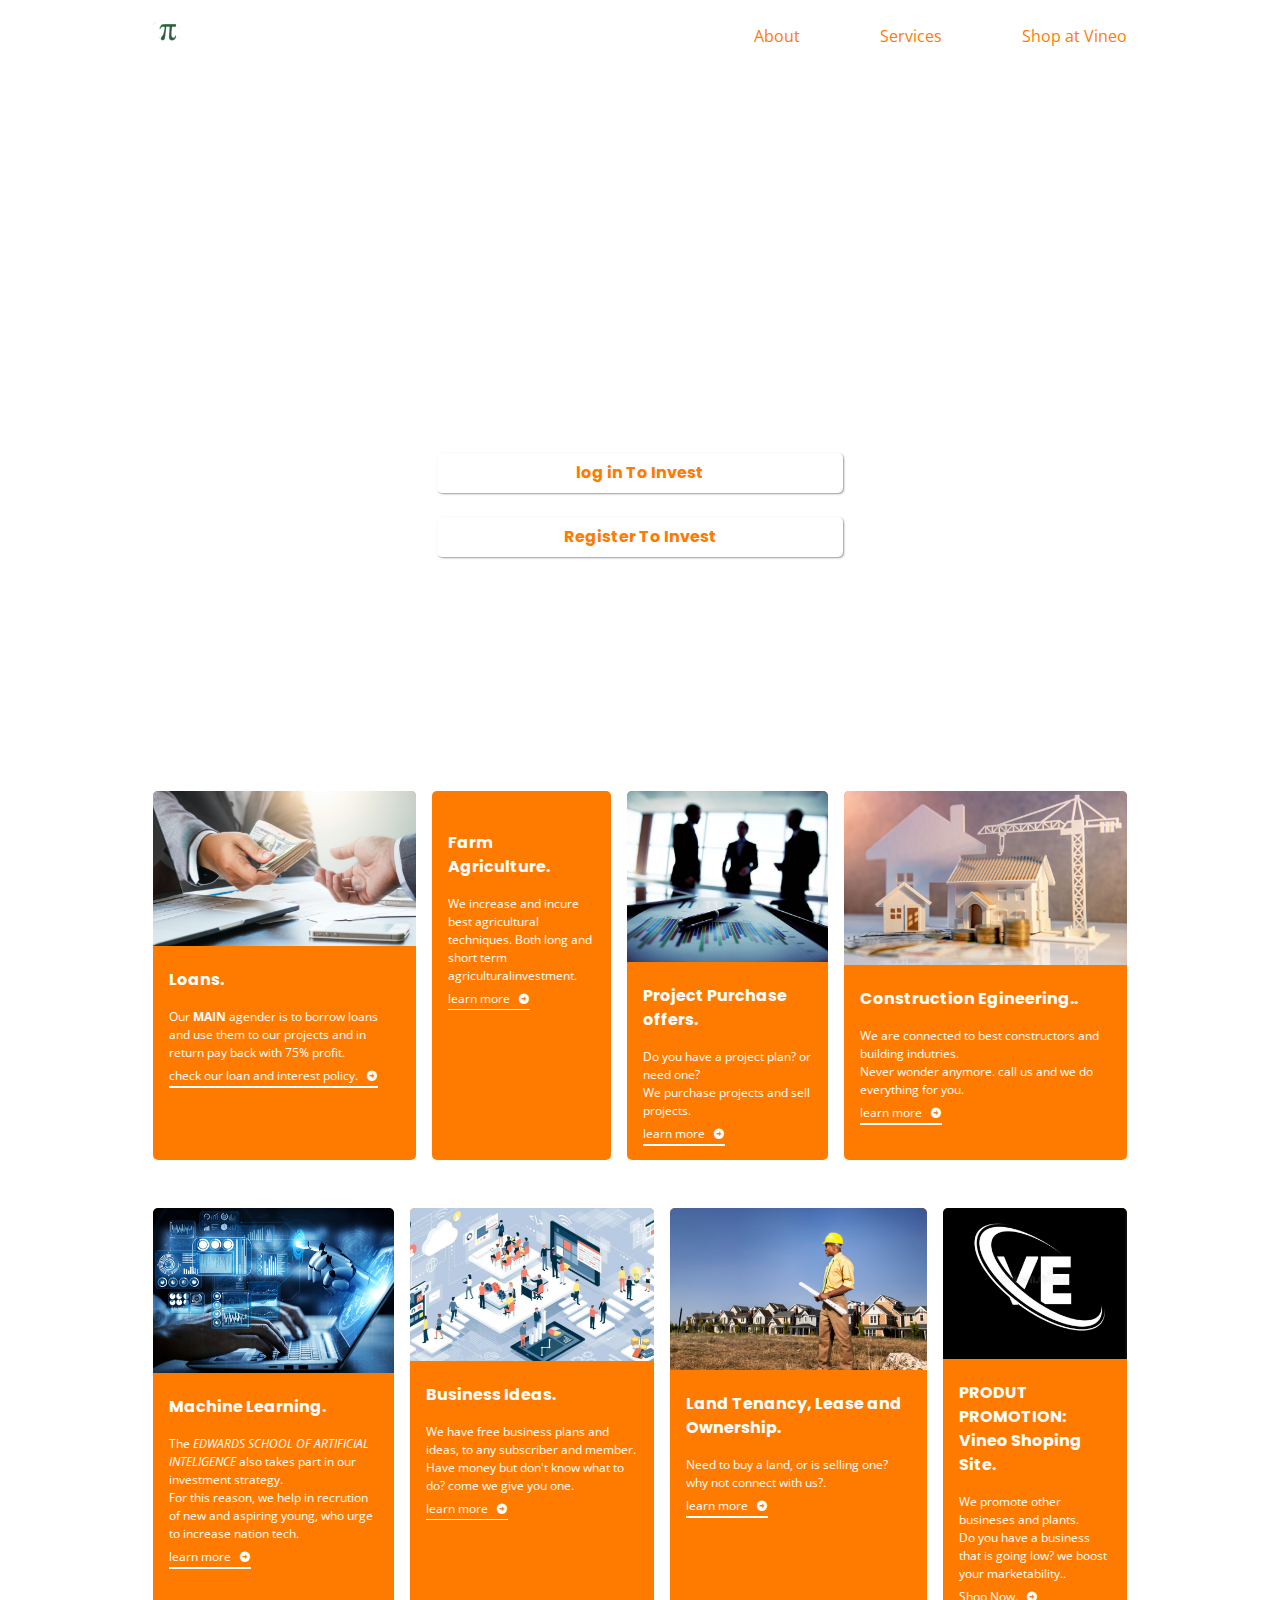
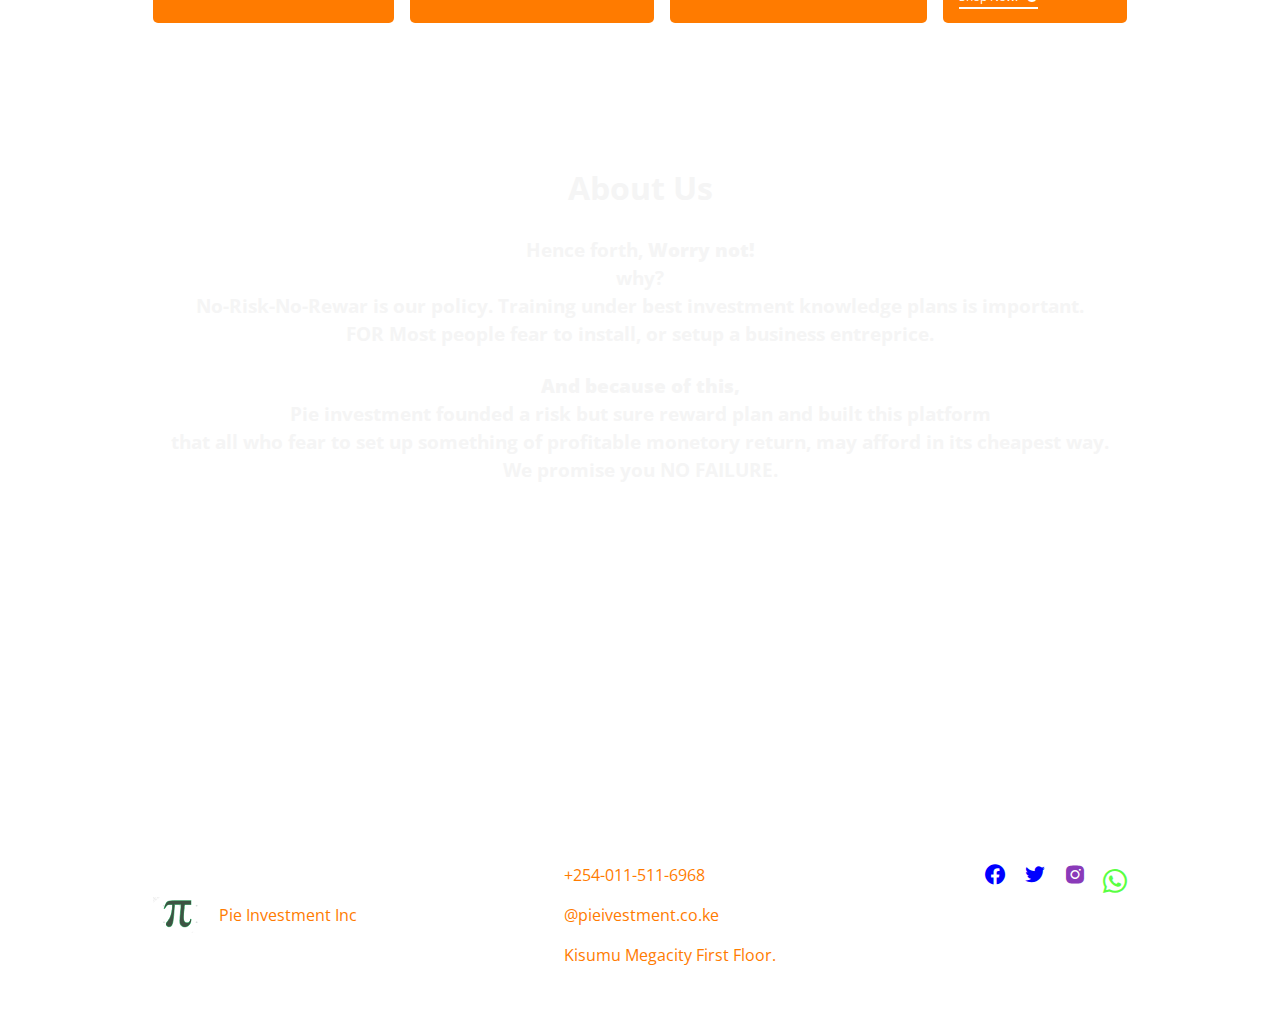
==== index.html @ 2eef3727 "initial" ====
<!DOCTYPE html>
<html lang="en">
<head>
    <meta charset="UTF-8">
    <meta http-equiv="X-UA-Compatible" content="IE=edge">
    <meta name="viewport" content="width=device-width, initial-scale=1.0">
    <link rel='stylesheet' href='https://cdn.jsdelivr.net/npm/bootstrap-icons@1.7.2/font/bootstrap-icons.css'>              
    <link href='https://unpkg.com/boxicons@2.1.2/css/boxicons.min.css' rel='stylesheet'>
    <link rel="stylesheet" href="style.css">
    <link rel="shortcut icon" href="logo.PNG" type="image/x-icon">
    <title>Pie Investment</title>
</head>
<body>
    
    <header class="header">

        
        <nav class="nav--bar flex">
            <div class="container flex">
                <div class="nav--bar__brand">
                    <a href="index.html">
                        <img src="logo.PNG" alt="Expert Farmers Brand" class="nav--bar__img">
                    </a>
                    
                </div>
    
                <div class="nav--bar__nav">
                    <ul class="nav--bar__items flex">
                       
                        <li class="nav--bar__item"><a href="#abt" class="nav--bar__link">About</a></li>
                        <li class="nav--bar__item"><a href="#services" class="nav--bar__link">Services</a></li>
                        <li class="nav--bar__item"><a href="shopping.html" class="nav--bar__link">Shop at Vineo</a></li>
                    </ul>
    
                    <button class="nav--bar__close" id="menuClose">
                        <i class='bx bx-x'></i>
                    </button>
                </div>
                <button class="nav--bar__toggle" id="menuOpen">
                    <i class='bx bxs-grid-alt'></i>
                </button>
            </div>
        </nav>

    </header>
    <main class="main">

        <div class="form" id="loginForm">

            <form action="checklogin.php" method="post">
                <h2>LOGIN</h2>
                <label>Username:</label>
                <input type="text" name="uname"><br><br>
                <label>Password:</label>
                <input type="password" name="pass"><br> 
                <input id="login" type="submit" name="submit" value= "Login"><br>
               
             </form>
            <button class="form--close login--close" id="formClose">
                <i class='bx bx-x'></i>
            </button>
        </div>

        <div class="form" id="regForm">

            <form action="connection.php" method="post">
                <h2>SIGN UP</h2>
                <label>Username:</label><br>
                <input type="text" name="uname" required><br><br>
                <label>Phone Number:</label><br>
                <input type="tel" name="phone" required><br><br>
                <label>Password:</label><br>
                <input type="password" name="pass" required><br> <br>
                <input type="submit" name="submit" value= "Sign Up."><br><br>
               
             </form>
            <button class="form--close reg--close" id="formClose">
                <i class='bx bx-x'></i>
            </button>
        </div>
        <section class="hero">
            <center>
                <div class="container flex">
                    <div class="hero__details flex">
                        <div style="text-align: center; color: #ffffff;">
                            <h1 class="hero__title title">
                                pie investment
                            </h1>
                            <h1> Welcome to pie investment</h1>
                            <h4><i>Be an Invisible Business Person, Under The Best Investment Training Membership.</i></h4>
                               <h3>Be in the <b>LIST</b><br> And:br
                               <br><i> Know Investors deepest secret.</i><br>
                               </h3>
                        </div>  
            
                <a href="#" class="btn" id="loginFormToggle">log in To Invest</a>
                <a href="#" class="btn" id="regFormToggle">Register To Invest</a>
                </div>
            </div>
            </center>
        </section>
<br id="services">
        <section class="show--case">
            <div class="container">
                <h2  class="show--case__title title" style="color: white;">Instant Invetment in the following areas.</h2>

                <div class="flex cases">
                    <div class="show--case__plant">
                        <img src="loan.jpg" alt="" class="show--case__img">
                        <div class="show--case__details">
                            <h3 class="details__title title">Loans.</h3>
                            <p class="details__text">Our <B>MAIN</B> agender is to borrow loans and use them to our projects and in return pay back with 75% profit.</p>
                            <a href="#" class="btn--flex btn--plain">check our loan and interest policy.<i class='bx bxs-right-arrow-circle'></i></a>
                        </div>
                    </div>
                    <div class="show--case__plant">
                        <img src="https://www.agriculturesrilanka.lk/upload/ads/1615-1024x682.jpg" alt="" class="show--case__img">
                        <div class="show--case__details">
                            <h3 class="details__title title">Farm Agriculture.</h3>
                            <p class="details__text">We increase and incure best agricultural techniques. Both long and short term agriculturalinvestment.</p>
                            <a href="#" class="btn--flex btn--plain">learn more <i class='bx bxs-right-arrow-circle'></i></a>
                        </div>
                    </div>
                   
                    <div class="show--case__plant">
                        <img src="project.jpg" alt="" class="show--case__img">
                        <div class="show--case__details">
                            <h3 class="details__title title">Project Purchase offers.</h3>
                            <p class="details__text">Do you have a project plan? or need one?<br>We purchase projects and sell projects.</p>
                            <a href="#" class="btn--flex btn--plain">learn more <i class='bx bxs-right-arrow-circle'></i></a>
                        </div>
                    </div>
                    <div class="show--case__plant">
                        <img src="coffee-grains-1474601.jpg" alt="" class="show--case__img">
                        <div class="show--case__details">
                            <h3 class="details__title title">Construction Egineering..</h3>
                            <p class="details__text">We are connected to best constructors and building indutries. <br>Never wonder anymore. call us and we do everything for you.</p>
                            <a href="#" class="btn--flex btn--plain">learn more <i class='bx bxs-right-arrow-circle'></i></a>
                        </div>
                    </div>
                </div>
                <div class="flex cases">
                    <div class="show--case__plant">
                        <img src="machine.jpg" alt="" class="show--case__img">
                        <div class="show--case__details">
                            <h3 class="details__title title">Machine Learning.</h3>
                            <p class="details__text">The <i>EDWARDS SCHOOL OF ARTIFICIAL INTELIGENCE</i> also takes part in our investment strategy. <br>For this reason, we help in recrution of new and aspiring young, who urge to increase nation tech.</p>
                            <a href="#" class="btn--flex btn--plain">learn more <i class='bx bxs-right-arrow-circle'></i></a>
                        </div>
                    </div>
                    <div class="show--case__plant">
                        <img src="business.jpg" alt="" class="show--case__img">
                        <div class="show--case__details">
                            <h3 class="details__title title">Business Ideas.</h3>
                            <p class="details__text">We have free business plans and ideas, to any subscriber and member. <br>Have money but don't know what to do? come we give you one.</p>
                            <a href="#" class="btn--flex btn--plain">learn more <i class='bx bxs-right-arrow-circle'></i></a>
                        </div>
                    </div>
                    <div class="show--case__plant">
                        <img src="land.jpg" alt="" class="show--case__img">
                        <div class="show--case__details">
                            <h3 class="details__title title">Land Tenancy, Lease and Ownership.</h3>
                            <p class="details__text">Need to buy a land, or is selling one? why not connect with us?.</p>
                            <a href="#" class="btn--flex btn--plain">learn more <i class='bx bxs-right-arrow-circle'></i></a>
                        </div>
                    </div>
                    <div class="show--case__plant">
                        <img src="vineo.jpg" alt="" class="show--case__img">
                        <div class="show--case__details">
                            <h3 class="details__title title">PRODUT PROMOTION: <br> Vineo Shoping Site.</h3>
                            <p class="details__text">We promote other busineses and plants. <br>Do you have a business that is going low? we boost your marketability..</p>
                            <a href="shopping.html" class="btn--flex btn--plain">Shop Now.<i class='bx bxs-right-arrow-circle'></i></a>
                        </div>
                    </div>
                </div>
            </div>
        </section>
        <section id="abt">
           <center  style=" padding: 5%; color: whitesmoke;">
             <p ><h1>About Us</h1></p><br>
            <h3>Hence forth, <b>Worry not!</b><br>why? </h3>
            <p><h3>No-Risk-No-Rewar is our policy. Training under best investment knowledge plans is important. <br>FOR Most people fear to install, or setup a business entreprice.</h3></p><br>
            <p><h3><b>And because of this,</b><br>Pie investment founded a risk but sure reward plan and built this platform <br> that all who fear to set up something of profitable monetory return, may afford in its cheapest way. <br>We promise you NO FAILURE.</h3></p>
        </center><br><br>
            <div class="container flex" style="color: white;">
                <p >We are a non-governmental organization founded by six members, with our CEO and Headquarters in kisumu city..............(location direction).
                  <br>we've got our branches in Nakuru, Nairobi, Nyeri and Migori, and a sub-branch in Muhoroni.
                </p> 
                <p>We are always free to do you a branch distribution, be a memebr and not just but a <b>branch-owner.</b></p>
                </div><br>
                <center style="color: white;">
                    <h3><b>Test us and see yourself rise in an unbelievable-sure economic level.</b></h3>
                    </center>
        </section>

    </main>
    <footer class="footer">

        <div class="container flex">

            <div class="footer__brand flex">
                <img src="logo.PNG" alt="Expert Farmer brand" class="footer__img">
                <p>Pie Investment Inc</p>
            </div>
            <ul class="footer__nav flex">
                <li>+254-011-511-6968</li>
                <li>@pieivestment.co.ke</li>
                <li>Kisumu Megacity First Floor.</li>
            </ul>
                
                <div class="footer__details">
                <div class="footer__socials">
                    <i style="color: blue;" class='bx bxl-facebook-circle'></i>
                    <i style="color: blue;" class='bx bxl-twitter'></i>
                    <i style="color: #8a3ab9" class='bx bxl-instagram-alt'></i>
                    <i style="color: #59ff43" class='bi bi-whatsapp'></i>
                </div>
            </div>
        </div>
        </div>

    </footer>

    <script src="app.js"></script>
</body>
</html>
---- style.css ----
@import url('https://fonts.googleapis.com/css2?family=Open+Sans&family=Poppins:wght@700&display=swap');

*, *::before, *::after {

    padding: 0;
    margin: 0;
    box-sizing: border-box;

}

/* Custom variables */

:root {
    --max-width:62.5rem;
    --normal-fs:1rem;
    --normal-ff:'Open Sans', sans-serif;
    --header-ff:'Poppins', sans-serif;
    --basic-fc:rgb(255, 123, 0);
    --accent-c:#ffffff;

}
html {
    scroll-behavior: smooth;
  }

body {
    min-height: 100vh;
    font-family: var(--normal-ff);
    font-size: var(--normal-fs);
    line-height: 1.5;
    background: url("https://qph.fs.quoracdn.net/main-qimg-2848c2881624b58272640e697793bdd2-c");
    background-repeat: no-repeat;
    background-size: cover;

    color: var(--basic-fc);
}

img {
    max-width: 100%;
}

a {
    text-decoration: none;
    color: inherit;
    display: inline-block;
}
ul {
    list-style: none;
}
textarea {
    resize: none;
}

.container {
    max-width: var(--max-width);
    width: 90%;
    padding: 1%;
    margin: 0 auto;
}
.spacer {
    padding: 1rem;
}
section {
    margin: 2rem 0;
}
button {
    background: transparent;
    border: none;
    cursor: pointer;
    font-size: 1.5rem;
    color: var(--basic-fc);
}

.flex {
    display: flex;
    justify-content: space-between;
}
.grid {
    display: grid;
}

.title {
    font-size: 1.5rem;
    font-family: var(--header-ff);
    margin-bottom: 1rem;
    font-weight: 700;
}
.btn {
    background-color: var(--accent-c);
    padding: .5rem 3.6rem;
    font-family: var(--header-ff);
    font-weight: 700;
    border-radius: 5px;
    box-shadow: 1px 1px 2px rgba(0, 0,0, .4);
    text-align: center;
}

.btn--plain {
    
    font-size: .75rem;
}
.btn--flex{
    position: relative;
    display: inline-flex;
    align-items: center;
    gap: .5rem;
}
.btn--flex::after {
    content: "";
    position: absolute;
    width:100%;
    height: 1.5px;
    top: calc(100% + 1px);
    left: 0;
    background-color: var(--accent-c);
}

/* header styling */

.header .flex {
    align-items: center;
}

.nav--bar {
    position: fixed;
    top: 0;
    width: 100%;
    z-index: 100;
    min-height: 8vh;
    background-color: var(--accent-c);

}
.nav--bar__nav {
    position: fixed;
    width: 80%;
    background-color: var(--accent-c);
    height: 100vh;
    top:0;
    right: -100%;
    align-items: center;
    transition: all .4s ease-in-out;
}
.show--nav {
    right: 0;
}
.nav--bar__items {
    flex-direction: column;
    justify-content: center;
    gap: 5rem;
    height: 100%;
}
.nav--bar__close {
    position: absolute;
    top: 1rem;
    left: 1rem;
}
.nav--bar__img {
    max-width: 30px;
}

.main {
    margin-top: 8vh;
}
.hero .container {

    justify-content: center;
    gap: 3rem;
    align-items: center;
   
}

.hero__details{
    text-align: center;
    max-width: 25.375rem;
    min-height: 54vh;
    flex-direction: column;
    justify-content: center;
    gap:2rem;
}
.hero__title {
    text-transform: uppercase;
    font-size: 2rem;
}


.form {
    position: fixed;
    top: -200%;
    left: 50%;
    padding:3rem 1rem;
    max-width: 25rem;
    width: 100%;
    margin:  0 auto;
    background-color: var(--basic-fc);
    color: var(--accent-c);
    border-radius: 5px;
    margin-bottom: 1rem;
    transform: translateX(-50%);
    transition: all 1s ease-in-out;
    z-index: 1000;

}
.form--close {
    position: absolute;
    top: 1rem;
    right: 1rem;
    color: var(--accent-c);
}
.show--form {
    top: 10%;
}
.form__elements {
    flex-direction: column;
    gap: 1rem;
}

.form__elements input , textarea {
    padding: 1rem;
    border-radius: 5px;
    border: 1px solid var(--accent-c);
    margin-bottom: 1rem;
}
.form__elements textarea {
    min-height: 3.4375rem;
}
.query--form{
    max-width: 52.9375rem;
    width: 50%;
}
.query--form .container{
    flex-direction: column;
}
.query__details {
    width: 50%;
    display: none;
    padding: 1rem 0;
    font-size: .75rem;
    transition: all .4s ease-in-out;
}
.show--query{
    display: block;
}
.query__details div {
    margin-bottom: 1rem;
}
.query__details .title {
    font-size: .75rem !important;
    margin: 0;
}

.crop__img {
    display: none;
}
.crop__details {
    justify-content: flex-start;
    align-items: center;
    gap: 1rem;
}

.cases{
    padding: 1rem 0;
    flex-direction: column;
    align-items: center;
}

.query_form{
    max-width: 20.625rem;
    padding: 1rem 0;
    border-bottom: 1px solid var(--accent-c);
}

.show--case__plant {
    max-width: 20rem;
    margin: 0 auto;
    margin-bottom: 1rem;
    overflow: hidden;
    border-radius: 5px;
    background-color: var(--basic-fc);
    color: var(--accent-c);
    
}
.show--case__details {
    padding: 1rem;
}
.details__title {
    font-size: 1rem;
}
.details__text {
    font-size: .75rem;
}
.footer {
    background-color: var(--accent-c);
    padding: 3rem 0;
    
}

.footer__brand {
    justify-content: flex-start;
    align-items: center;
    gap: 1rem;
    font-size: 1.5rem;
}
.footer .container {
    flex-direction: column;
    gap: 2rem;
}
.footer__img{
    max-width:50px;
}
.footer__text {
    margin-bottom: 1rem;
}
.footer__nav {
    flex-direction: column;
    gap: 1rem;
}
.footer__socials {
    font-size: 1.5rem;
    display: flex;
    gap: 1rem;
}
.footer__socials i{
    cursor: pointer;
}
.footer__socials i:hover {
    color: hotpink;
}

@media (min-width:37.625rem){
    .nav--bar__nav {
        all: unset;
    }
    .nav--bar__items {
        flex-direction: row;
        justify-content: space-between;
        gap: 5rem;
        height: unset;
    }
    .nav--bar__toggle, .nav--bar__close{
        display: none;
    }
    .hero .container {
        padding: 2rem 0;
       
    }
    
    .hero__details{
        text-align: left;
        gap:1.5rem;
    }
    .query--form .container{
        justify-content: flex-start;
        gap: 2rem;
        flex-direction: row;
        align-items: center;
    }
  
    .query__details {
        display: block;
    }

    .cases {
        flex-direction: row;
        align-items: stretch;
        gap: 1rem;
    }

    .footer .container {
        flex-direction: row;
        gap: 2rem;
        
    }
    .footer__brand {
        
        font-size: 1rem;
    }
    

}
@media (min-width:56.3125rem) {
    .hero__img {
        display: flex;
    }
}
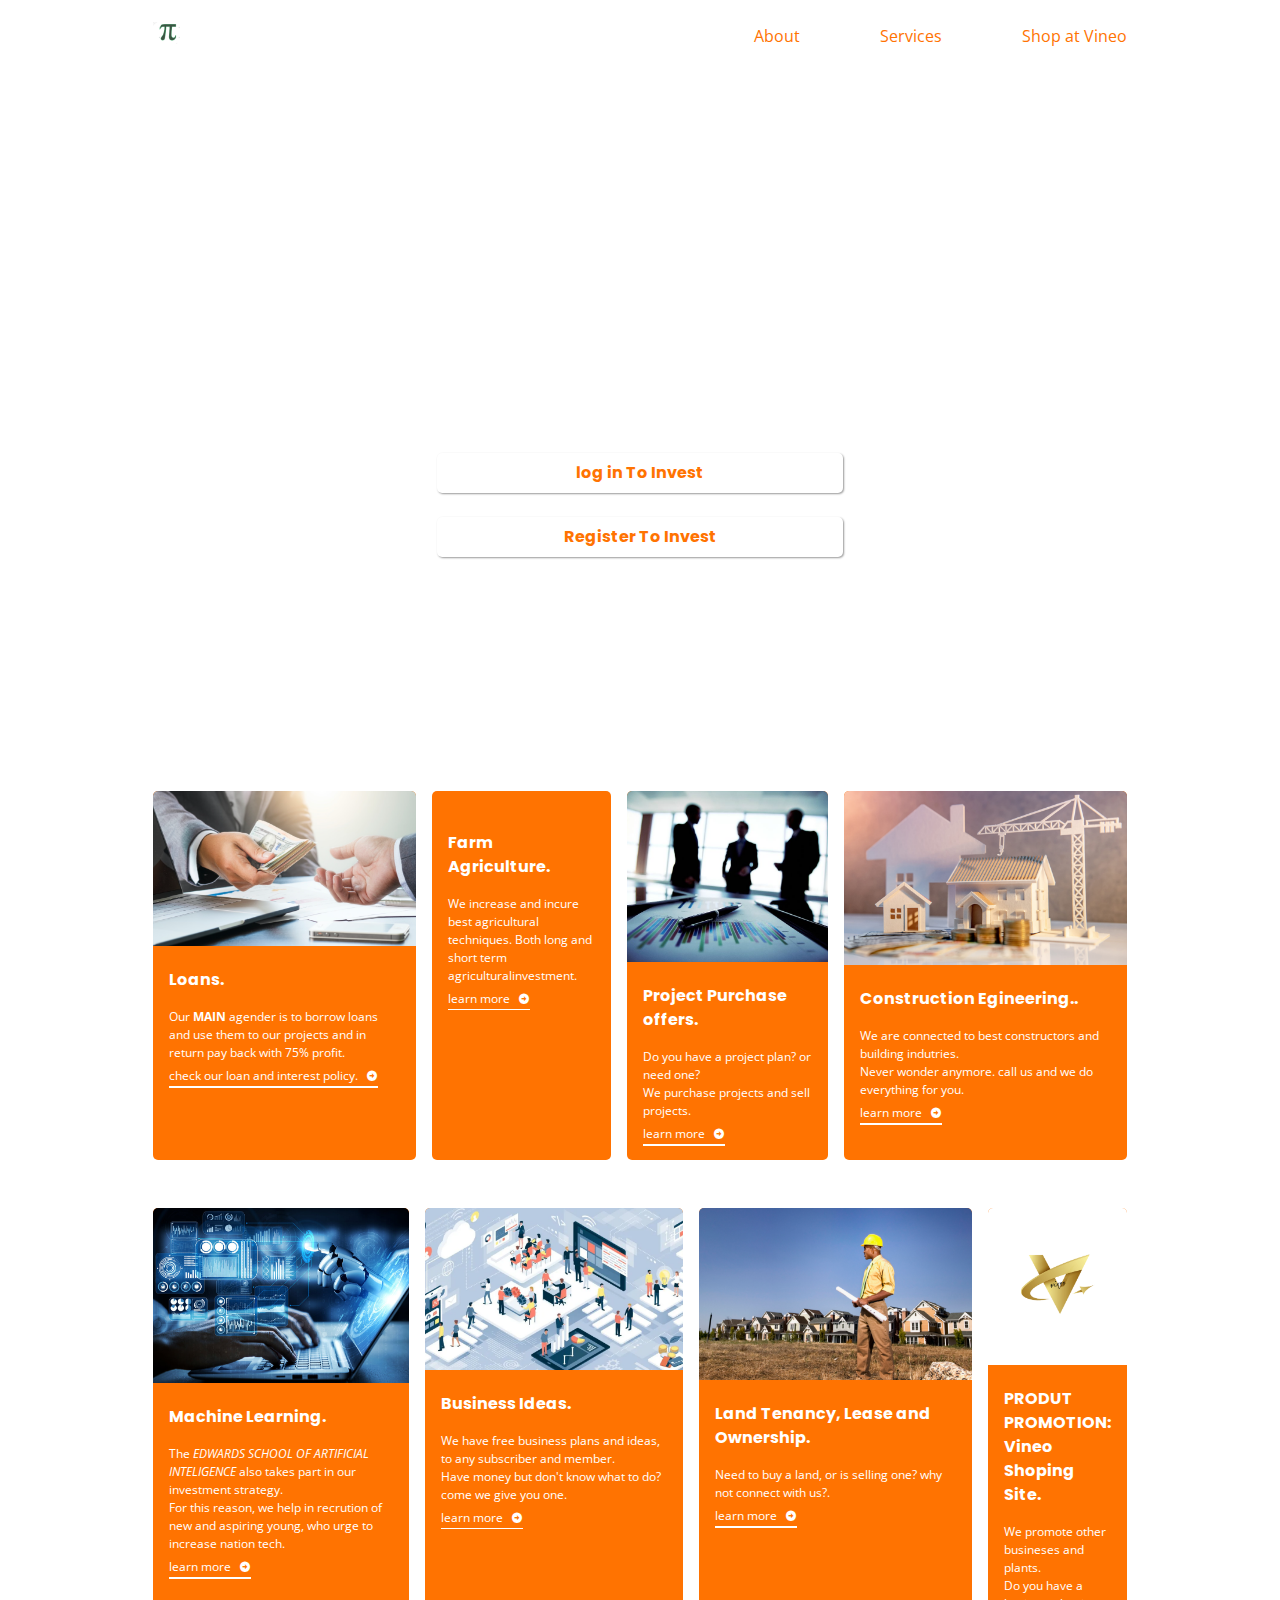
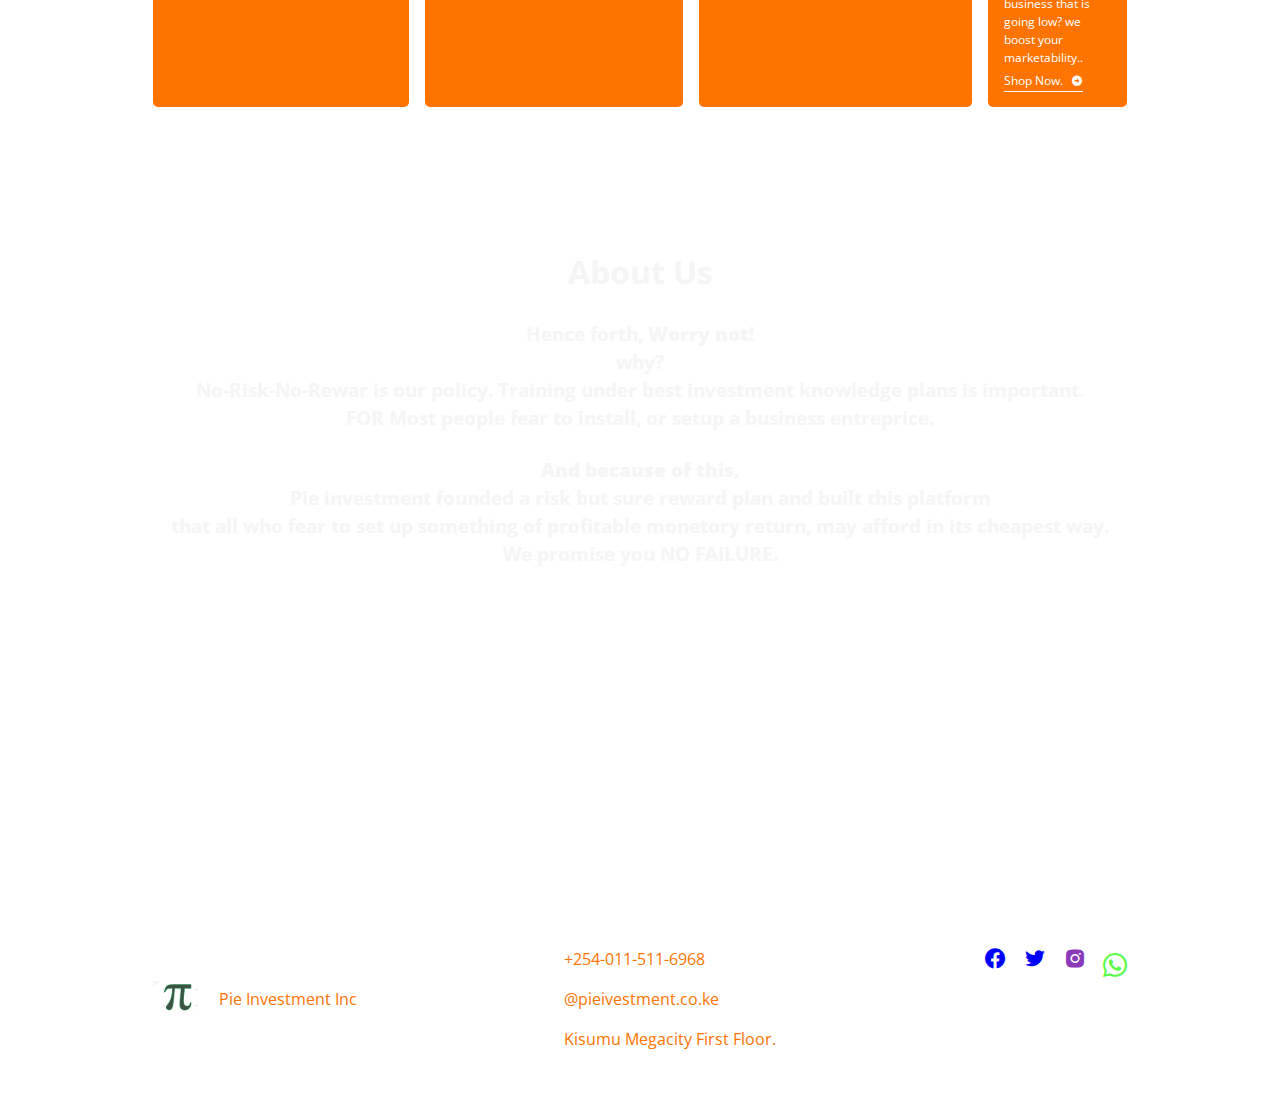
==== commit c4bb6874: "now" ====
--- a/index.html
+++ b/index.html
@@ -53,9 +53,9 @@
                 <input type="text" name="uname"><br><br>
                 <label>Password:</label>
                 <input type="password" name="pass"><br> 
-                <input id="login" type="submit" name="submit" value= "Login"><br>
-               
+                <input type="submit" name="submit" value= "Login"><br>
              </form>
+                   
             <button class="form--close login--close" id="formClose">
                 <i class='bx bx-x'></i>
             </button>
@@ -88,7 +88,7 @@
                             </h1>
                             <h1> Welcome to pie investment</h1>
                             <h4><i>Be an Invisible Business Person, Under The Best Investment Training Membership.</i></h4>
-                               <h3>Be in the <b>LIST</b><br> And:br
+                               <h3>Be in the <b>LIST</b><br> And:
                                <br><i> Know Investors deepest secret.</i><br>
                                </h3>
                         </div>  
@@ -223,4 +223,4 @@
 
     <script src="app.js"></script>
 </body>
-</html>+</html>
--- a/style.css
+++ b/style.css
@@ -15,7 +15,7 @@
     --normal-fs:1rem;
     --normal-ff:'Open Sans', sans-serif;
     --header-ff:'Poppins', sans-serif;
-    --basic-fc:rgb(255, 123, 0);
+    --basic-fc:#ff7301;
     --accent-c:#ffffff;
 
 }
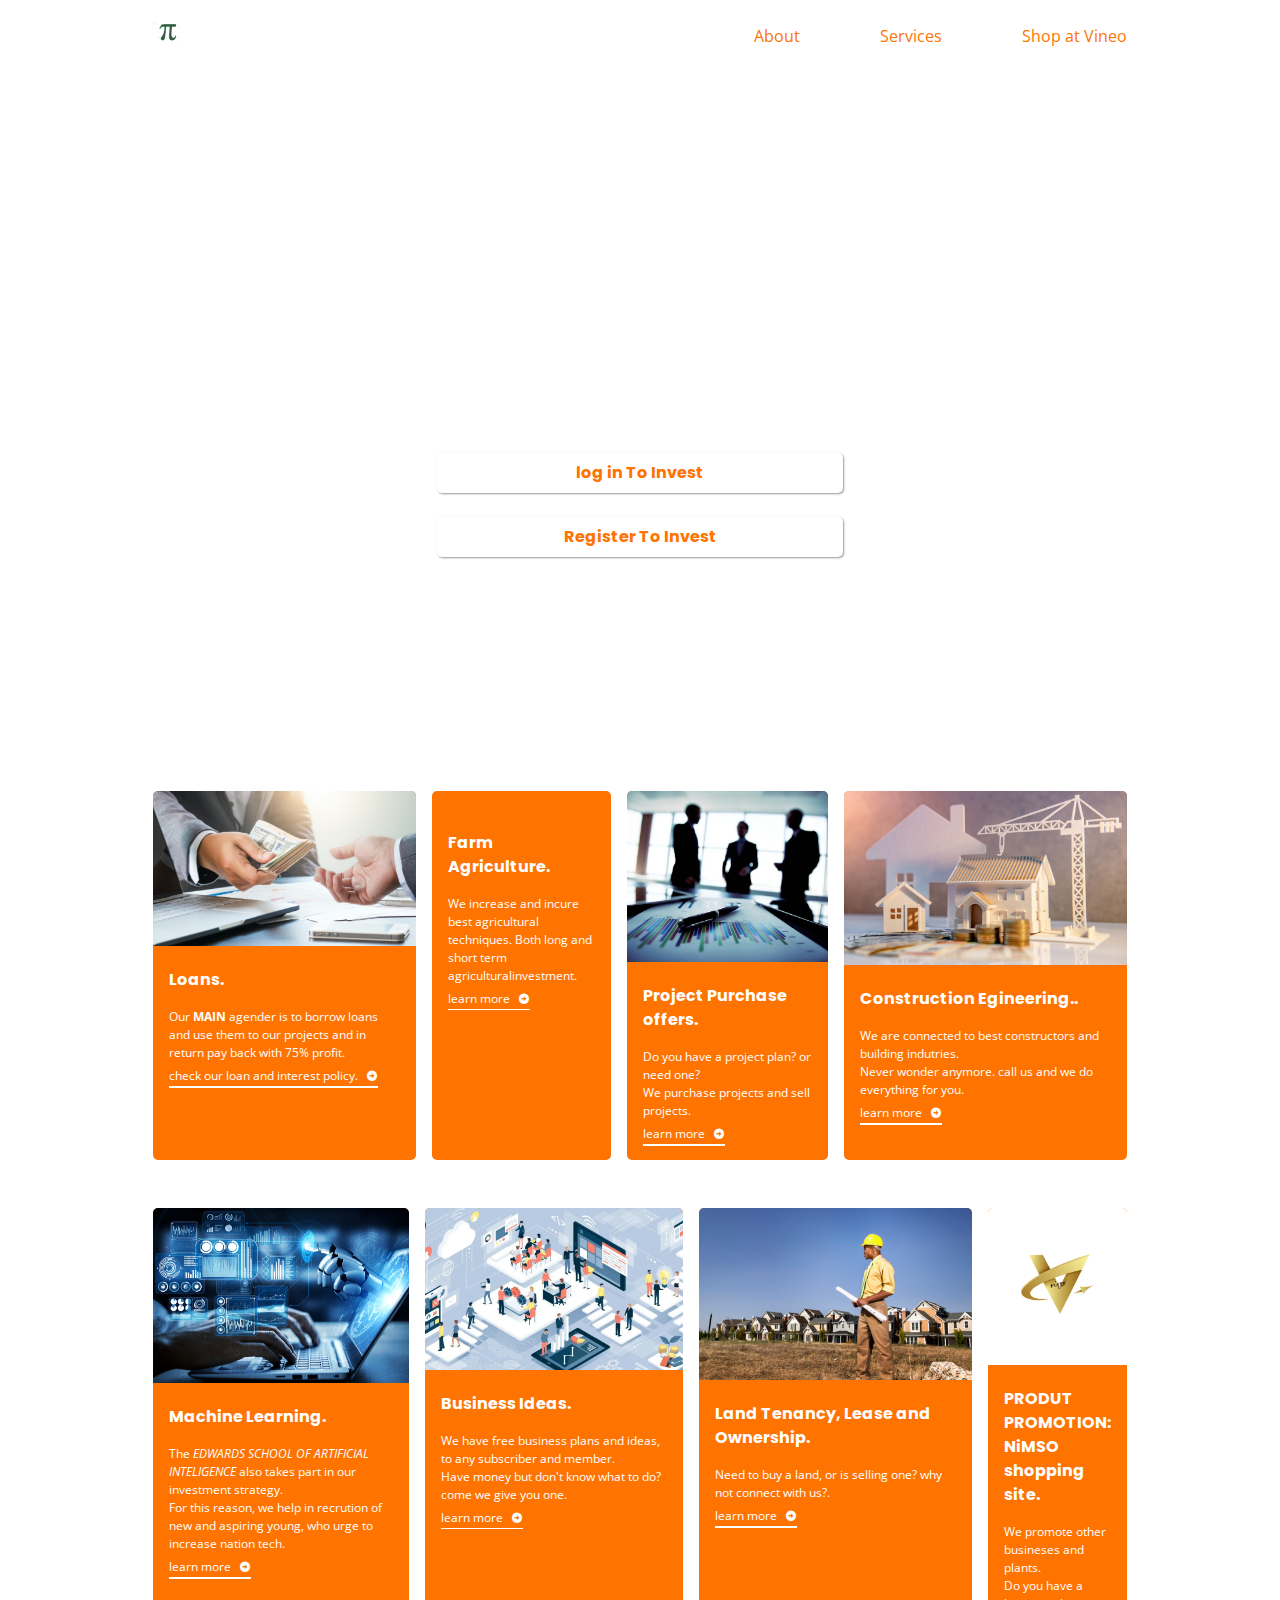
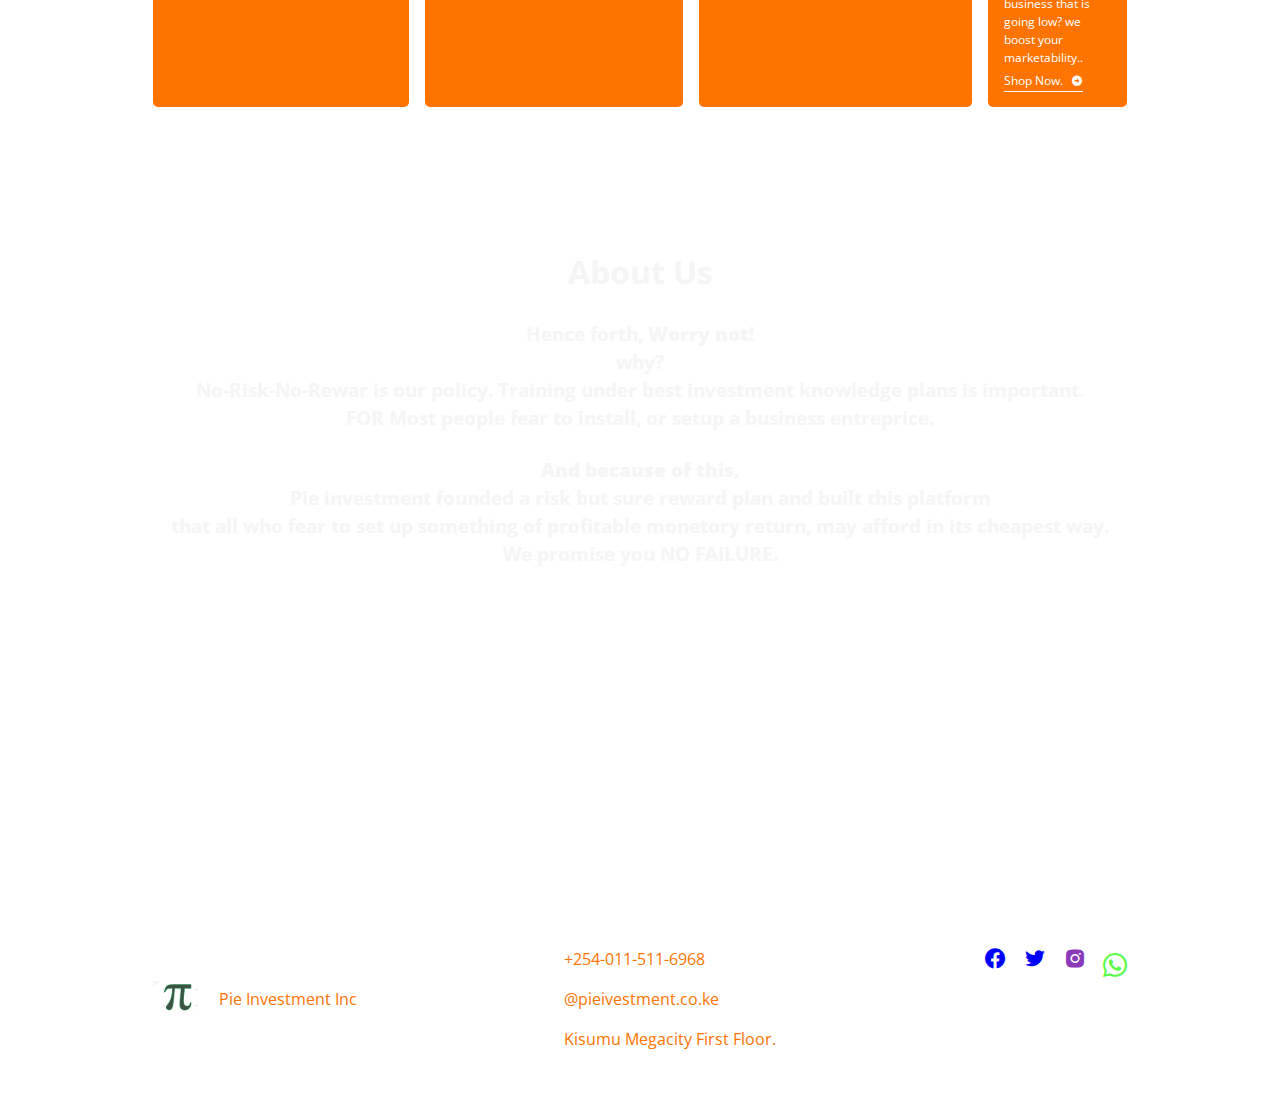
==== commit 7646dd63: "Update index.html" ====
--- a/index.html
+++ b/index.html
@@ -4,7 +4,7 @@
     <meta charset="UTF-8">
     <meta http-equiv="X-UA-Compatible" content="IE=edge">
     <meta name="viewport" content="width=device-width, initial-scale=1.0">
-    <link rel='stylesheet' href='https://cdn.jsdelivr.net/npm/bootstrap-icons@1.7.2/font/bootstrap-icons.css'>              
+    <link rel='stylesheet' href='https://cdn.jsdelivr.net/npm/bootstrap-icons@1.7.2/font/bootstrap-icons.css'> 
     <link href='https://unpkg.com/boxicons@2.1.2/css/boxicons.min.css' rel='stylesheet'>
     <link rel="stylesheet" href="style.css">
     <link rel="shortcut icon" href="logo.PNG" type="image/x-icon">
@@ -167,7 +167,7 @@
                     <div class="show--case__plant">
                         <img src="vineo.jpg" alt="" class="show--case__img">
                         <div class="show--case__details">
-                            <h3 class="details__title title">PRODUT PROMOTION: <br> Vineo Shoping Site.</h3>
+                            <h3 class="details__title title">PRODUT PROMOTION: <br> NiMSO shopping site.</h3>
                             <p class="details__text">We promote other busineses and plants. <br>Do you have a business that is going low? we boost your marketability..</p>
                             <a href="shopping.html" class="btn--flex btn--plain">Shop Now.<i class='bx bxs-right-arrow-circle'></i></a>
                         </div>
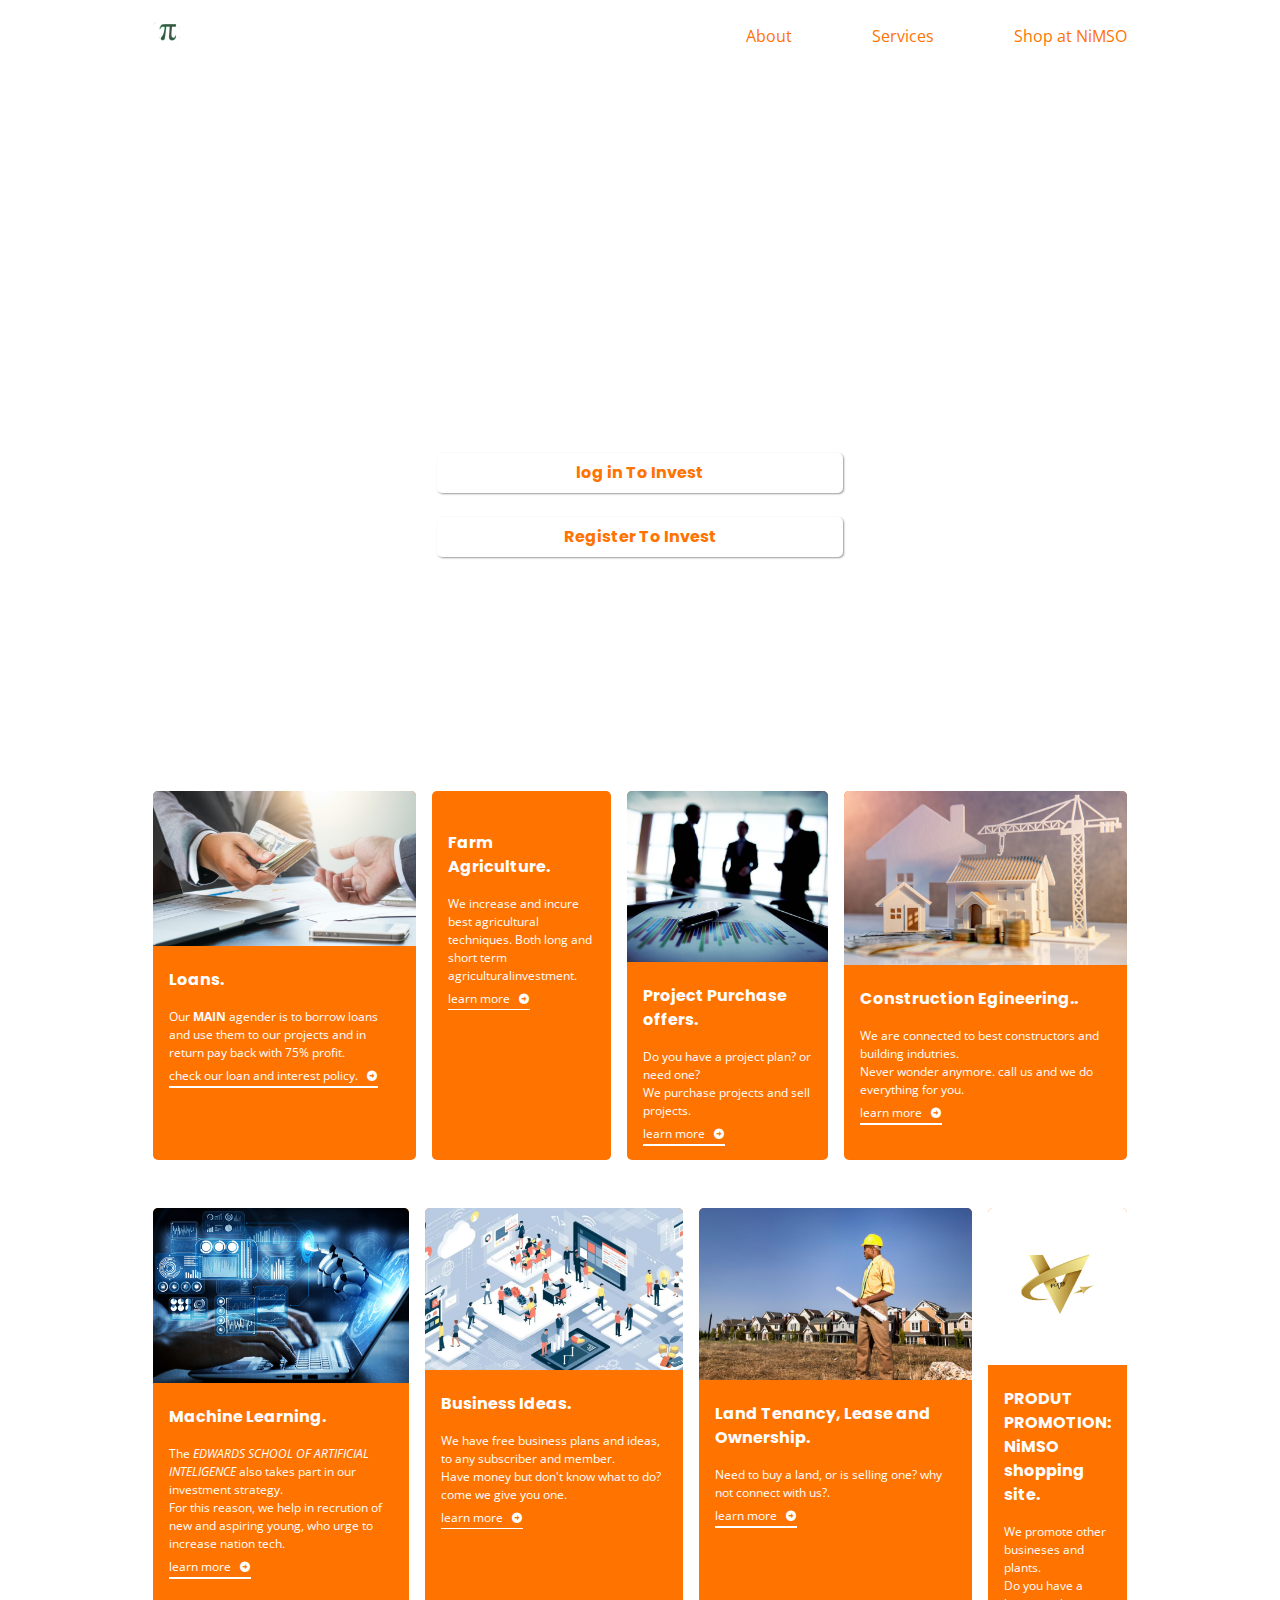
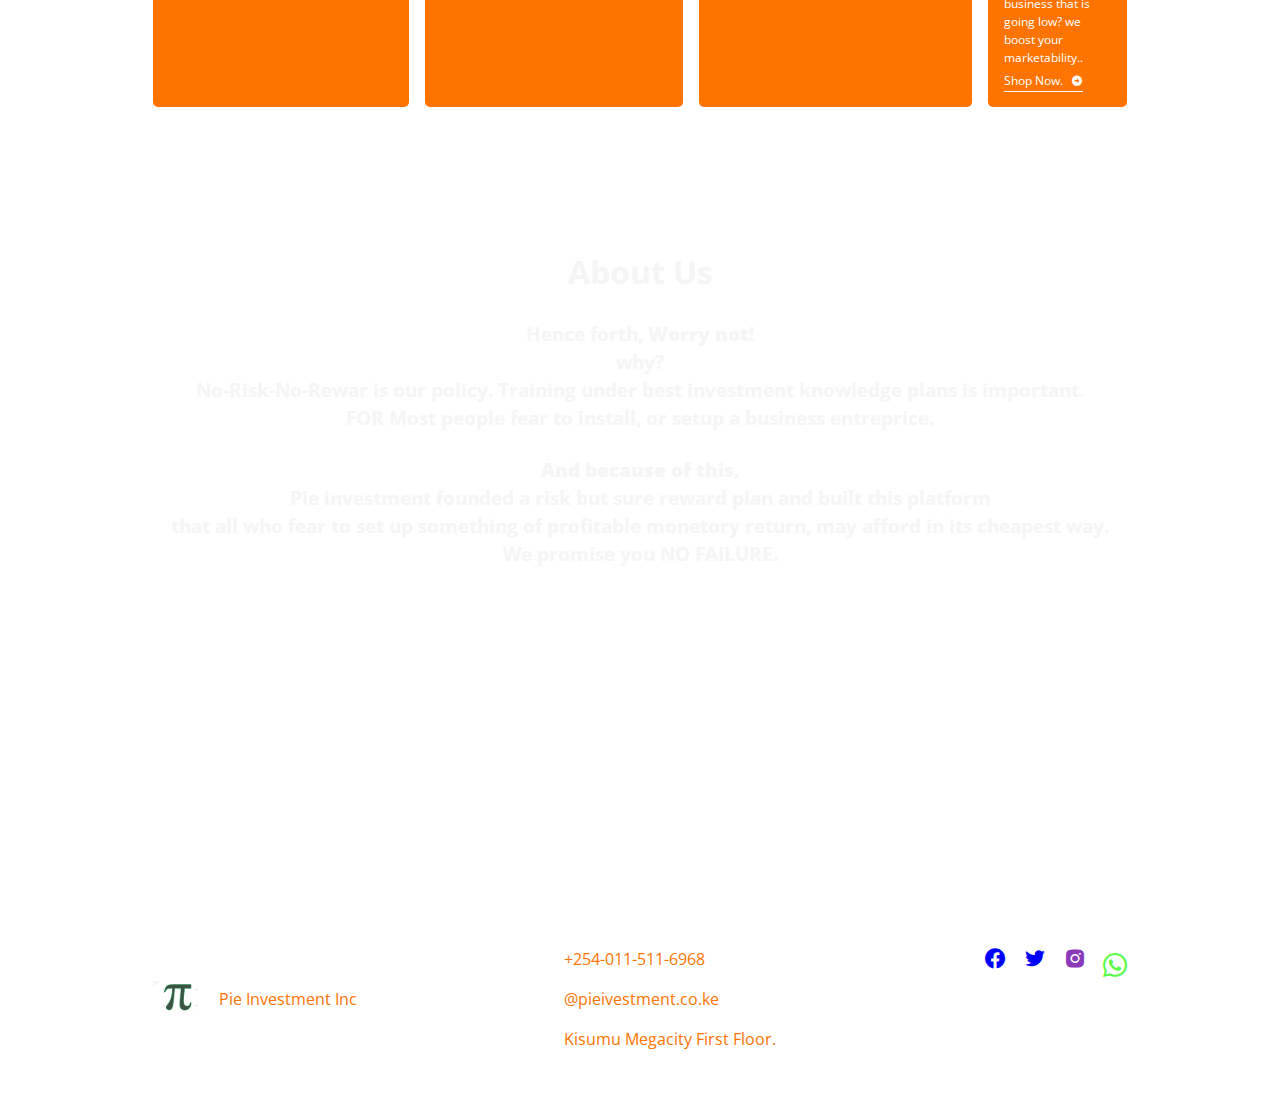
==== commit 40348128: "Update index.html" ====
--- a/index.html
+++ b/index.html
@@ -29,7 +29,7 @@
                        
                         <li class="nav--bar__item"><a href="#abt" class="nav--bar__link">About</a></li>
                         <li class="nav--bar__item"><a href="#services" class="nav--bar__link">Services</a></li>
-                        <li class="nav--bar__item"><a href="shopping.html" class="nav--bar__link">Shop at Vineo</a></li>
+                        <li class="nav--bar__item"><a href="shopping.html" class="nav--bar__link">Shop at NiMSO</a></li>
                     </ul>
     
                     <button class="nav--bar__close" id="menuClose">
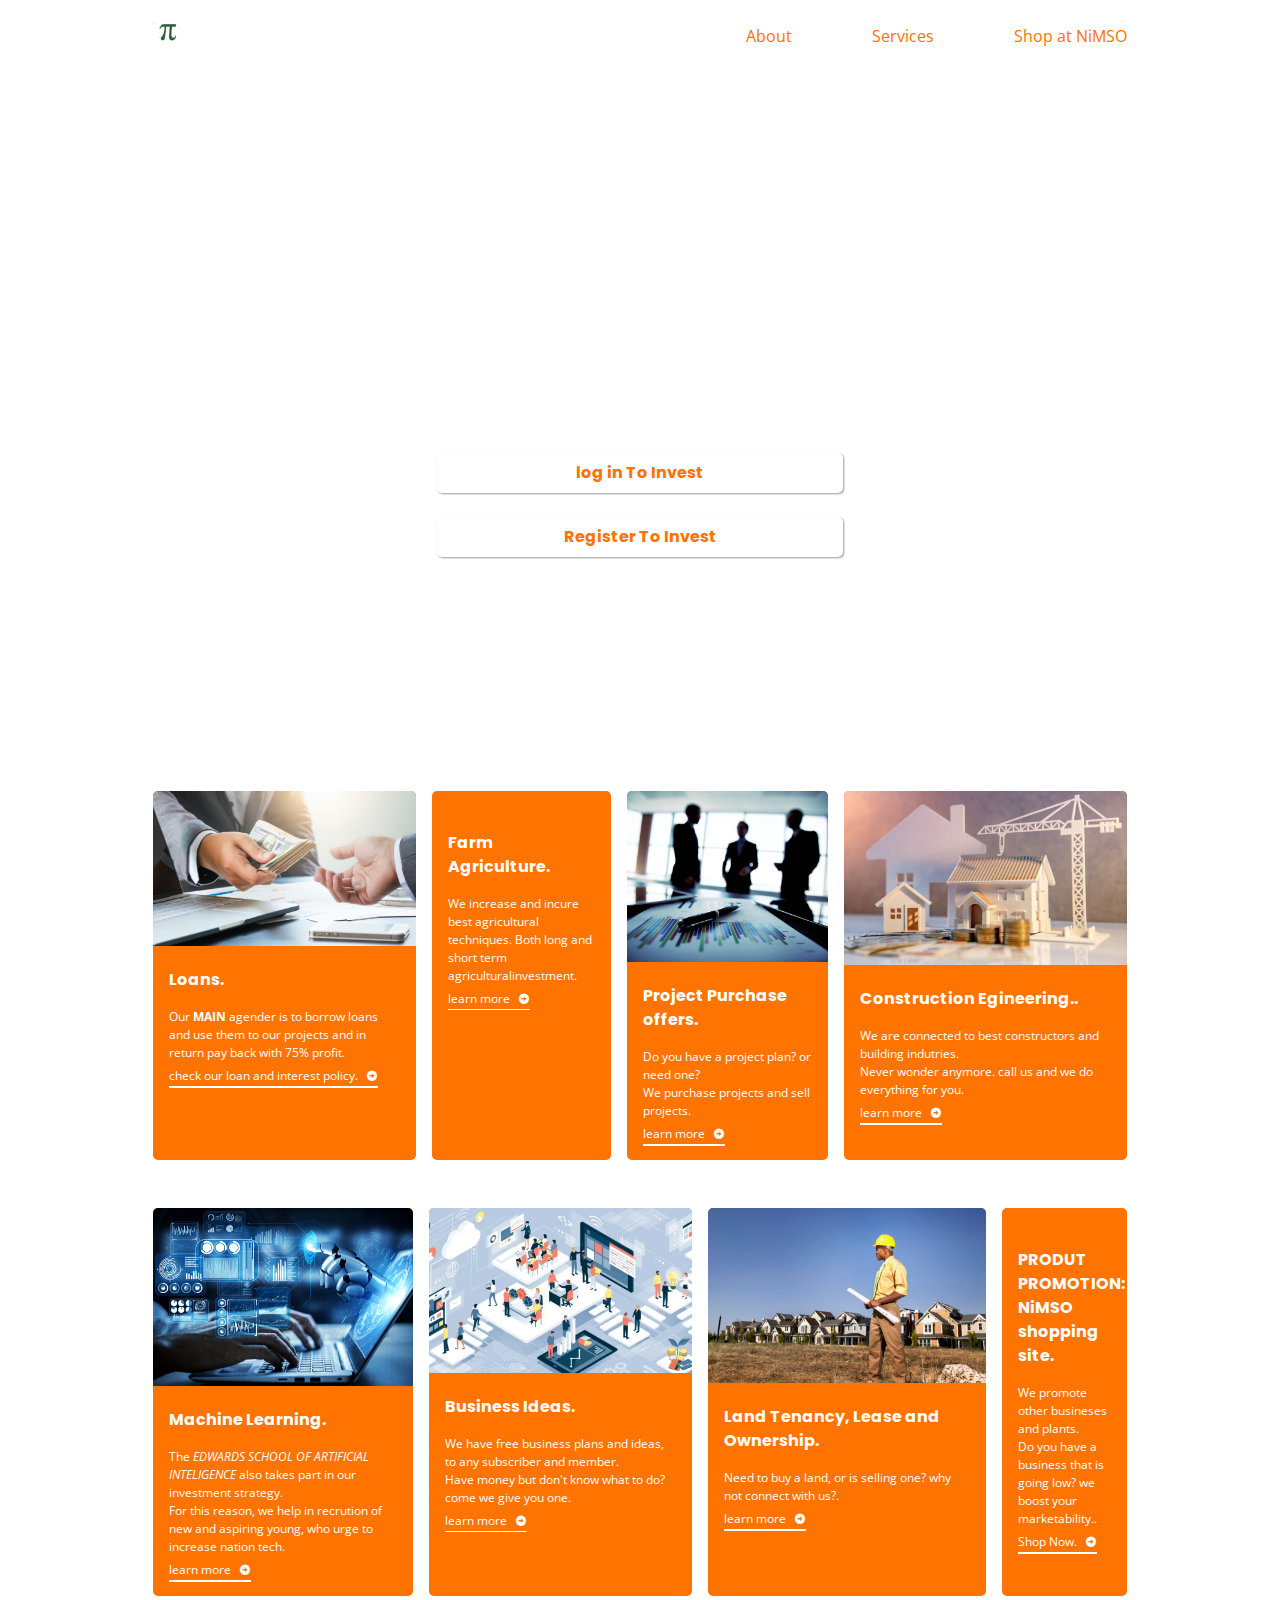
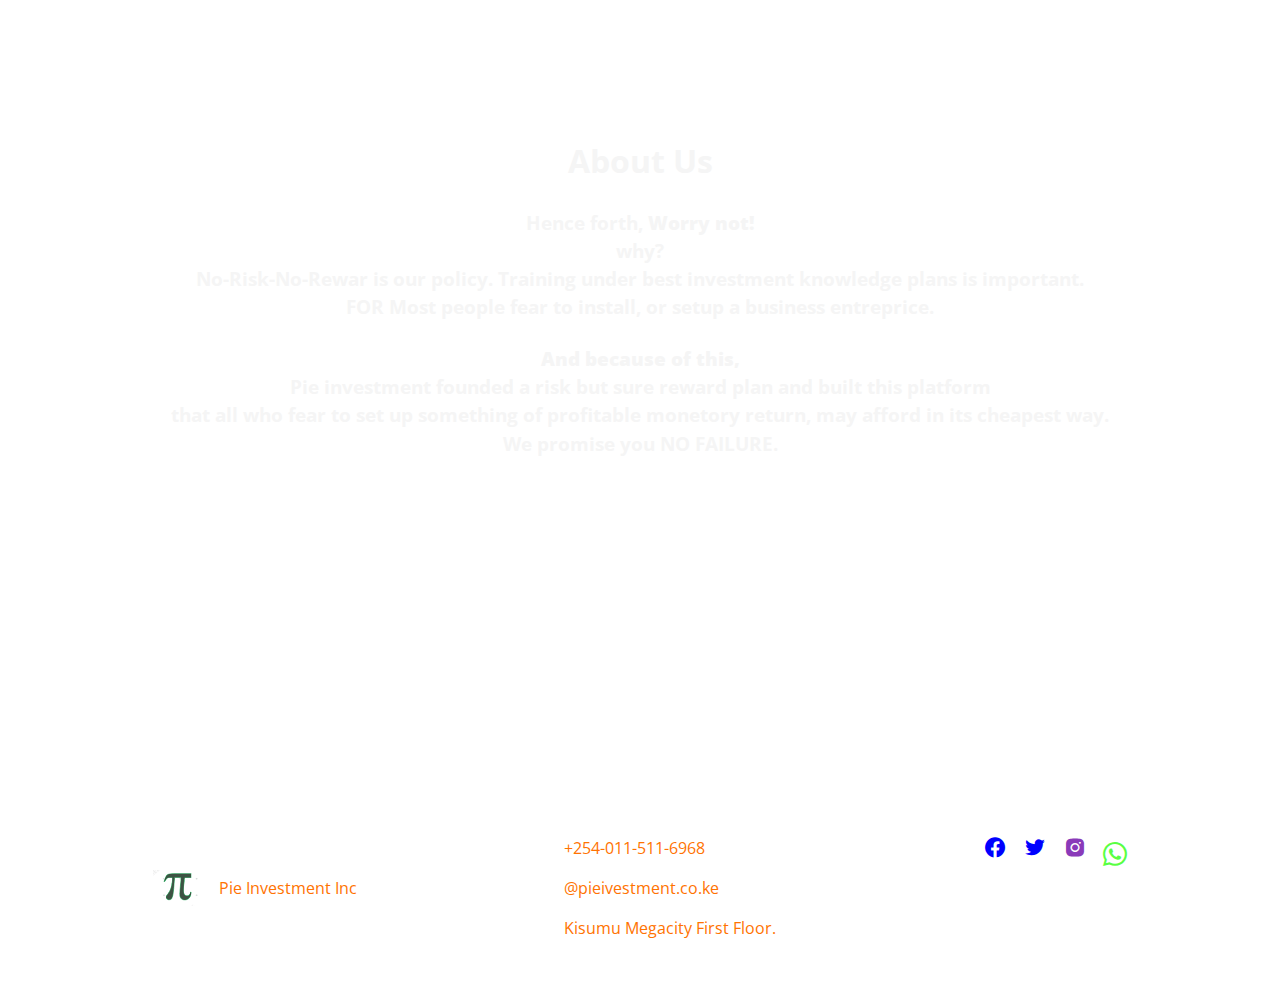
==== commit 745f4371: "Update index.html" ====
--- a/index.html
+++ b/index.html
@@ -165,7 +165,7 @@
                         </div>
                     </div>
                     <div class="show--case__plant">
-                        <img src="vineo.jpg" alt="" class="show--case__img">
+                        <img src="https://1000logos.net/wp-content/uploads/2020/07/Nismo-Logo.png" alt="" class="show--case__img">
                         <div class="show--case__details">
                             <h3 class="details__title title">PRODUT PROMOTION: <br> NiMSO shopping site.</h3>
                             <p class="details__text">We promote other busineses and plants. <br>Do you have a business that is going low? we boost your marketability..</p>
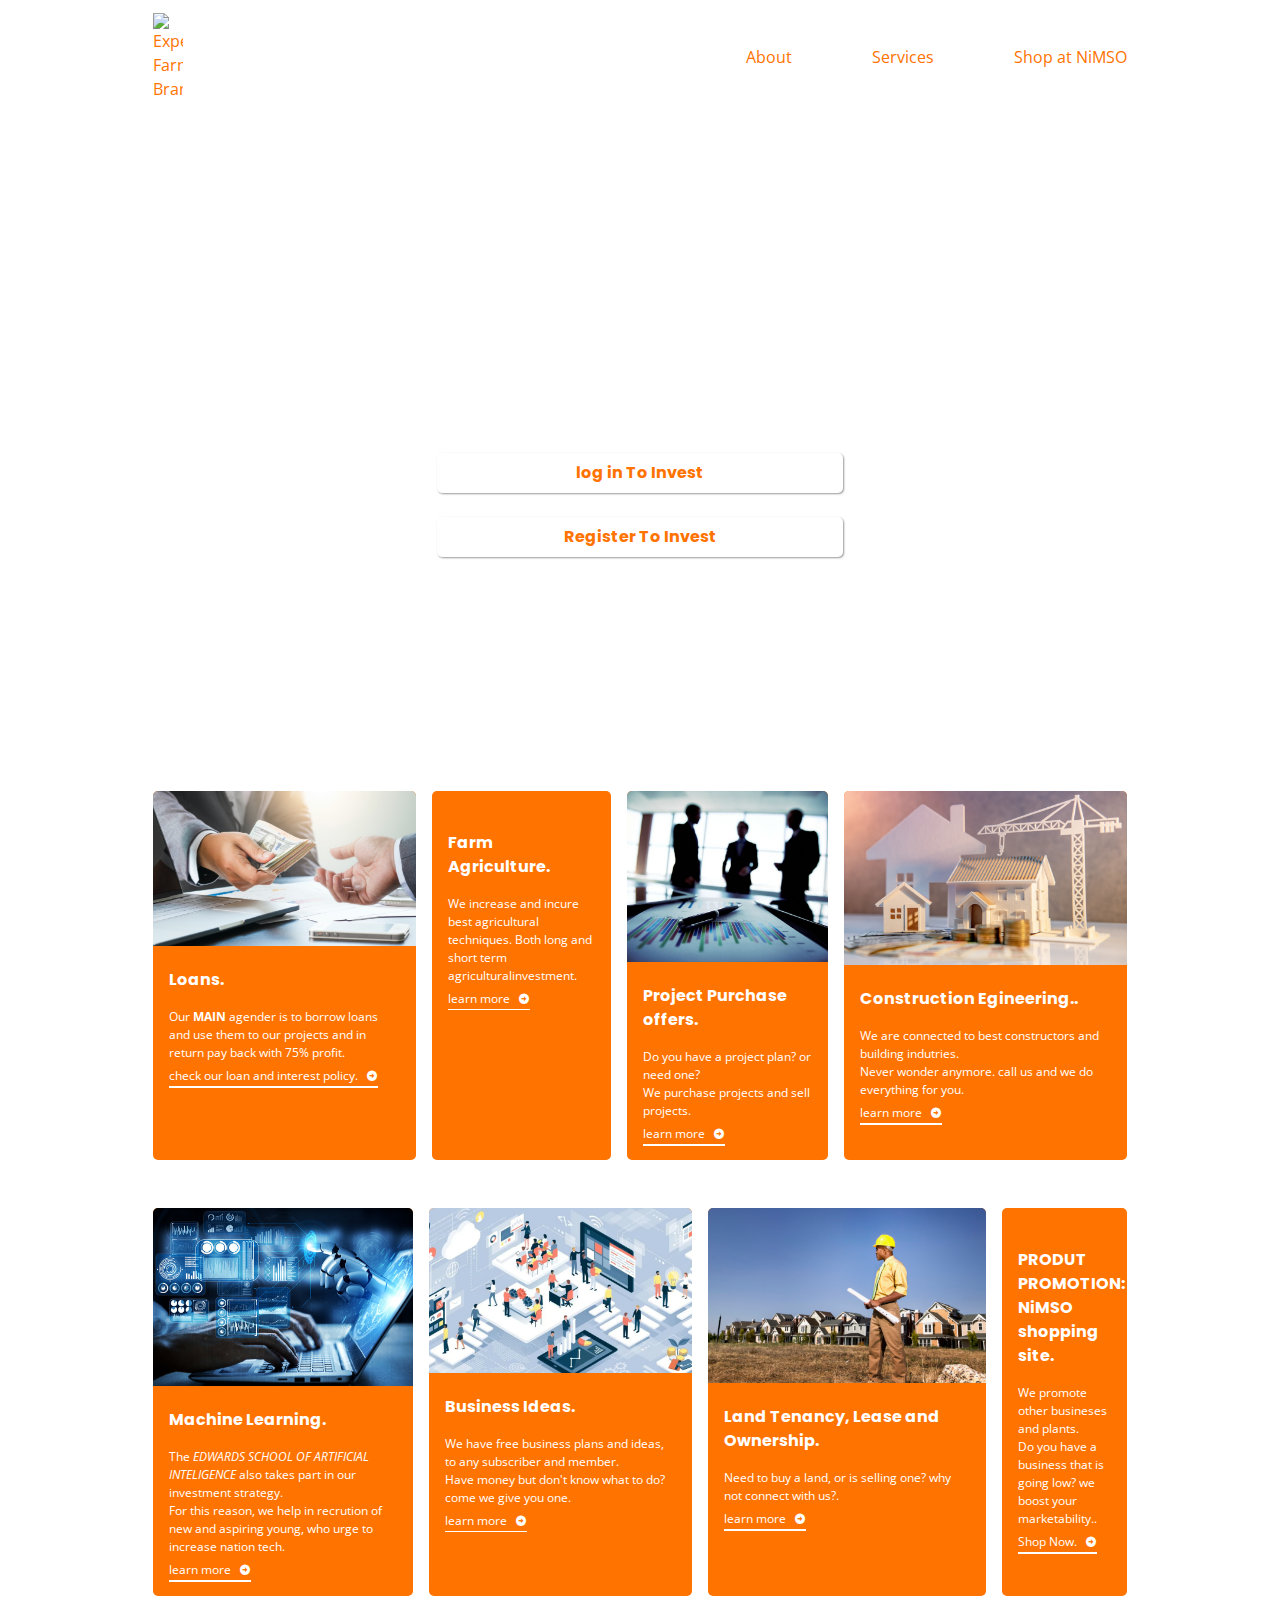
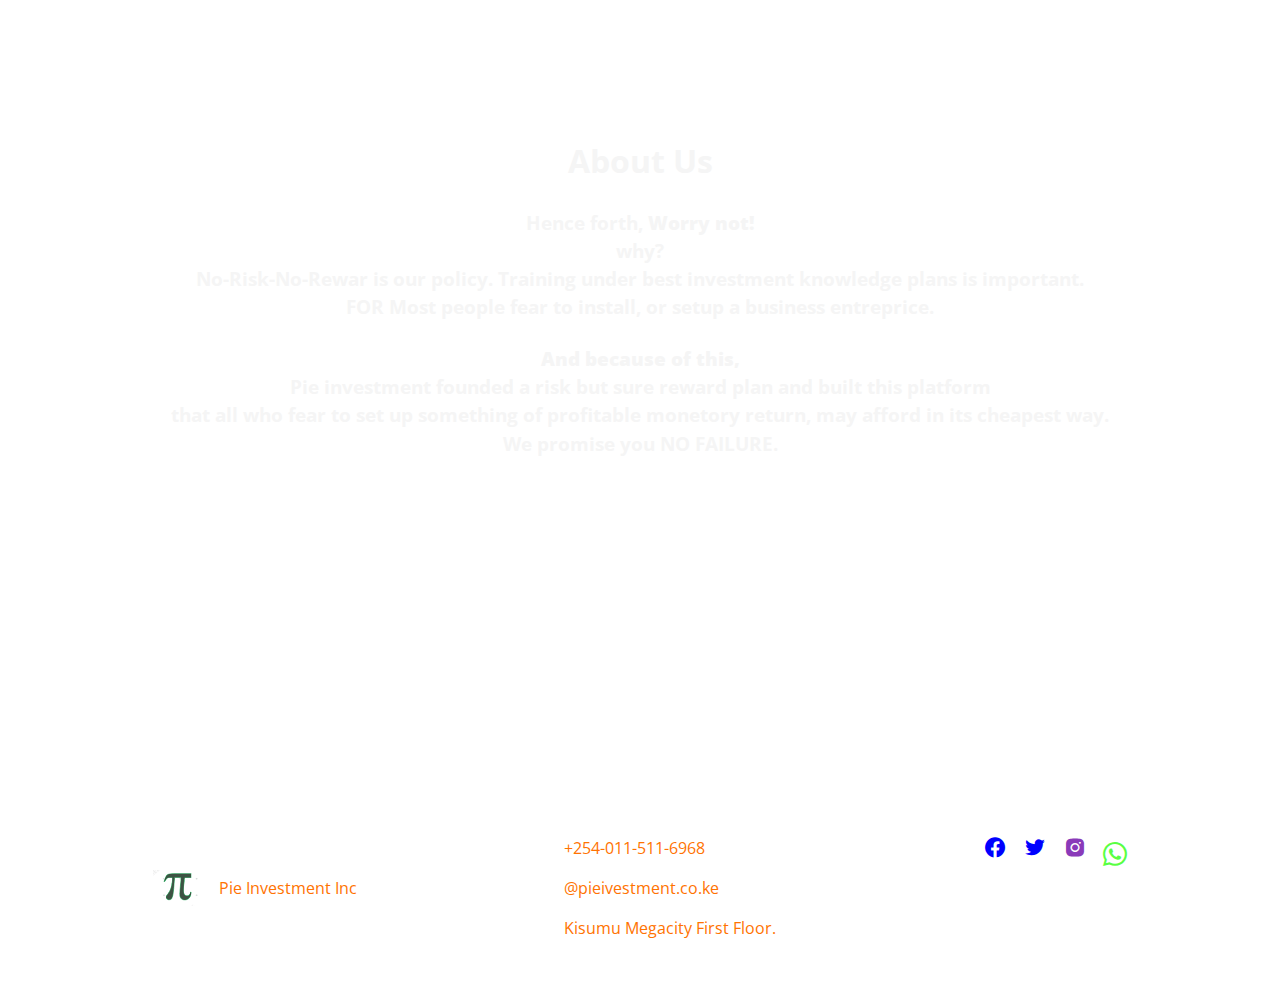
==== commit ed815875: "Update index.html" ====
--- a/index.html
+++ b/index.html
@@ -7,7 +7,7 @@
     <link rel='stylesheet' href='https://cdn.jsdelivr.net/npm/bootstrap-icons@1.7.2/font/bootstrap-icons.css'> 
     <link href='https://unpkg.com/boxicons@2.1.2/css/boxicons.min.css' rel='stylesheet'>
     <link rel="stylesheet" href="style.css">
-    <link rel="shortcut icon" href="logo.PNG" type="image/x-icon">
+    <link rel="shortcut icon" href="https://1000logos.net/wp-content/uploads/2020/07/Nismo-Logo.png" type="image/x-icon">
     <title>Pie Investment</title>
 </head>
 <body>
@@ -19,7 +19,7 @@
             <div class="container flex">
                 <div class="nav--bar__brand">
                     <a href="index.html">
-                        <img src="logo.PNG" alt="Expert Farmers Brand" class="nav--bar__img">
+                        <img src="https://1000logos.net/wp-content/uploads/2020/07/Nismo-Logo.png" alt="Expert Farmers Brand" class="nav--bar__img">
                     </a>
                     
                 </div>
